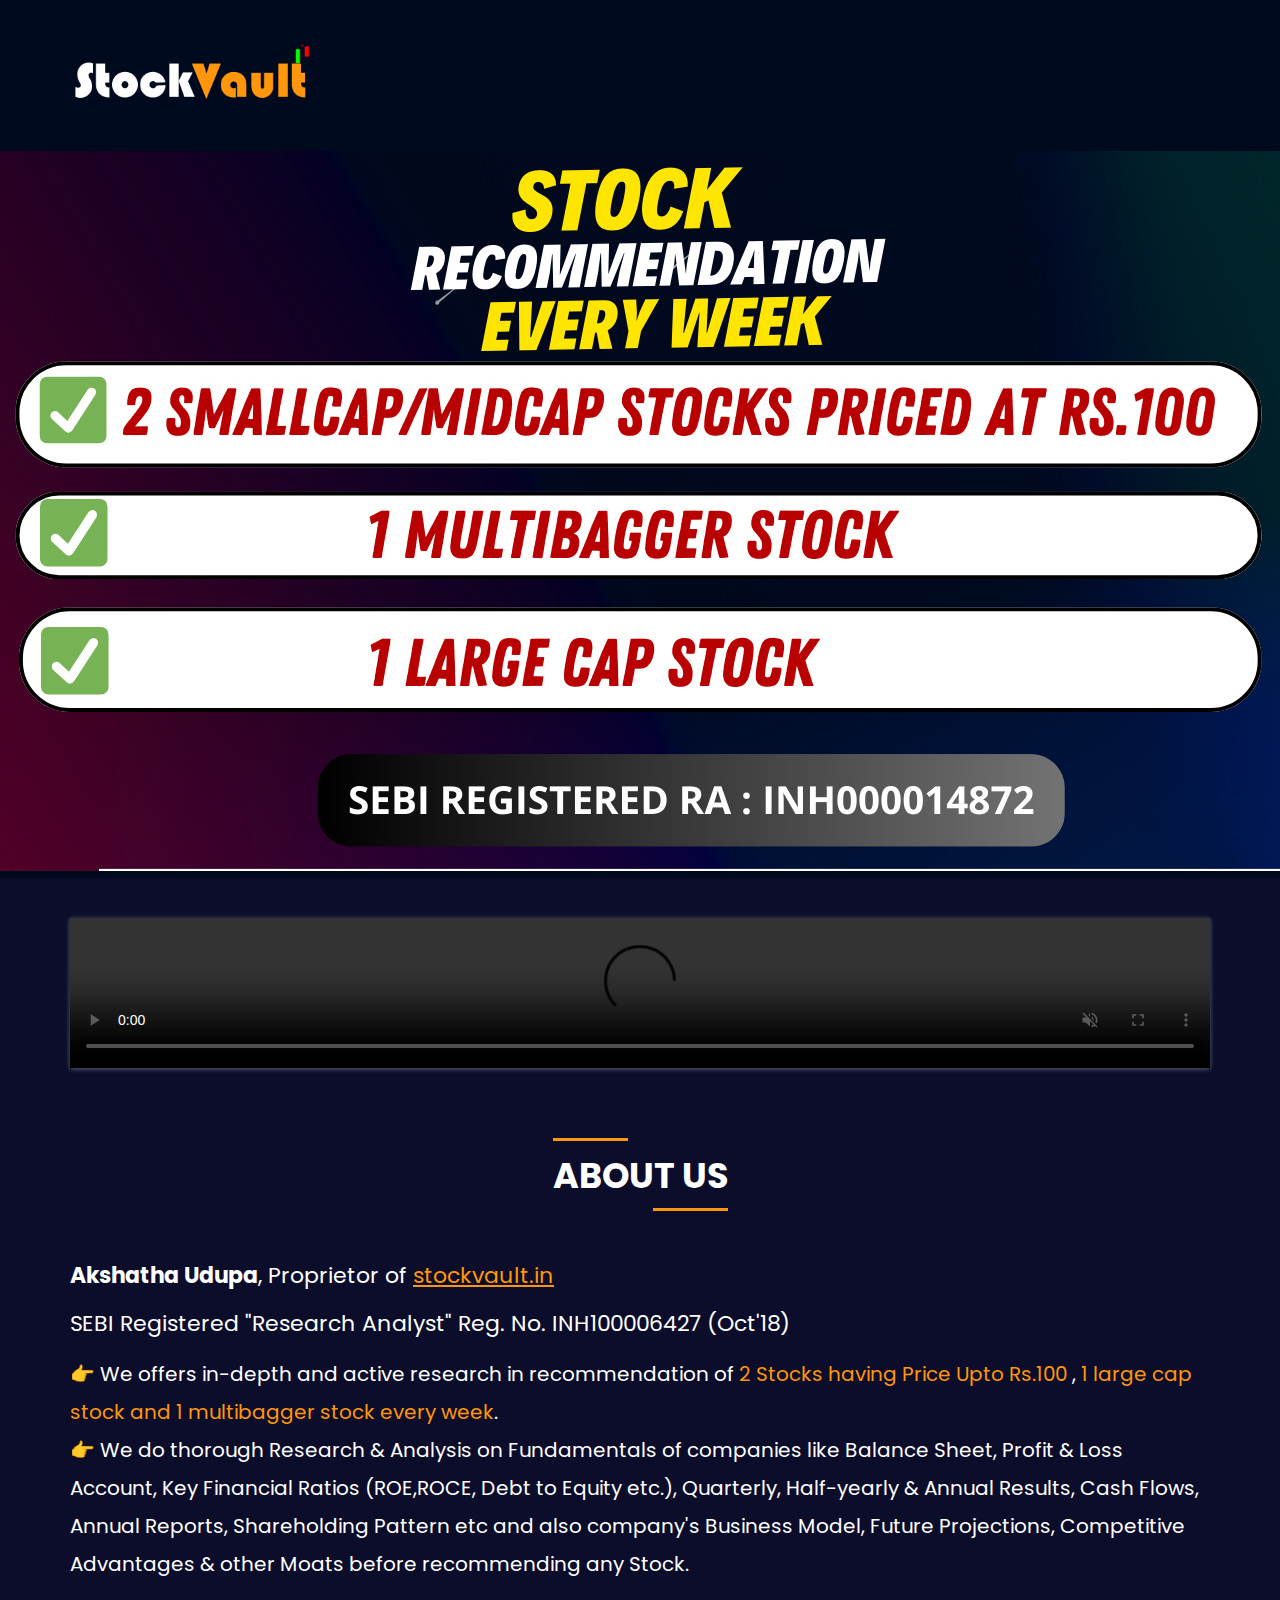
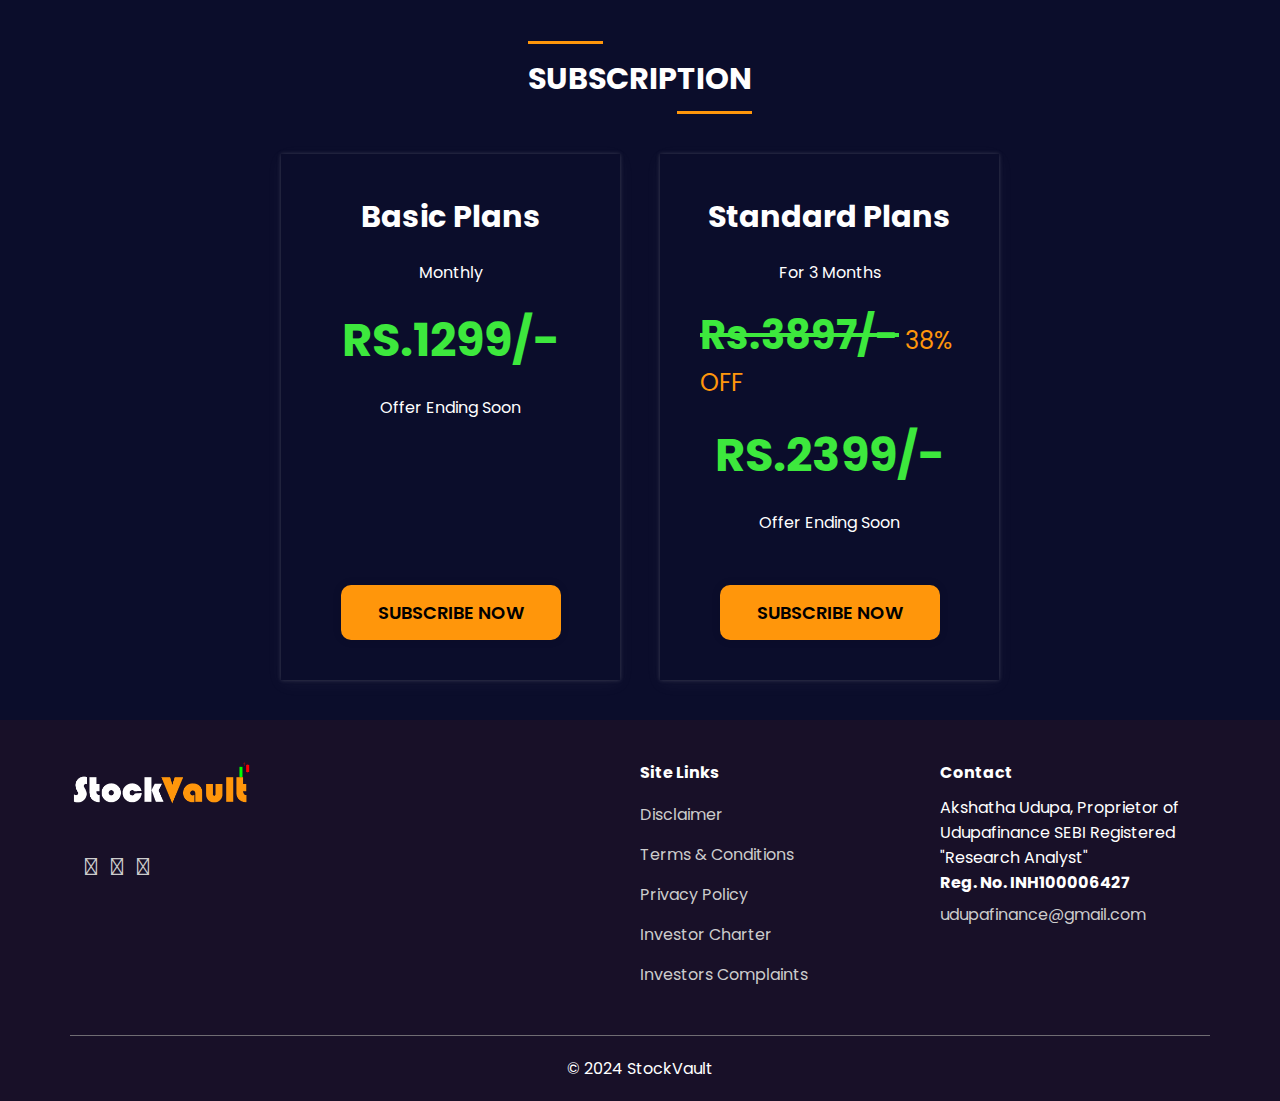
==== index.html @ f09cda40 "fixed hero section image" ====
<!DOCTYPE html>
<html lang="en">
  <head>
    <meta charset="UTF-8" />
    <meta http-equiv="X-UA-Compatible" content="IE=edge" />
    <meta name="viewport" content="width=device-width, initial-scale=1.0" />
    <meta name="description" content="Exclusive Offer | BTST Trades" />
    <!-- font awesome icons -->
    <!-- Font Awesome Icon Library -->
    <link
      rel="stylesheet"
      href="https://cdnjs.cloudflare.com/ajax/libs/font-awesome/4.7.0/css/font-awesome.min.css"
    />
    <!-- font awesome cdn link -->
    <link
      rel="stylesheet"
      href="https://cdnjs.cloudflare.com/ajax/libs/font-awesome/6.5.1/css/all.min.css"
      integrity="sha512-DTOQO9RWCH3ppGqcWaEA1BIZOC6xxalwEsw9c2QQeAIftl+Vegovlnee1c9QX4TctnWMn13TZye+giMm8e2LwA=="
      crossorigin="anonymous"
      referrerpolicy="no-referrer"
    />
    <!-- custom stylesheet -->
    <link rel="stylesheet" href="./css/style.css" />
    <link rel="icon" type="image/png" sizes="32x32" href="./favicon.png" />
    <title>Exclusive Offer | BTST Trades</title>
  </head>
  <body>
    <header class="main-header">
      <div class="container">
        <nav class="navbar">
          <div class="logo">
            <img src="./images/updated_logo.png" alt="logo" title="logo" />
          </div>
        </nav>
      </div>
      <img src="./images/hero_banner.jpeg" alt="" />
    </header>
    <!-- Section-a -->
    <section class="section-a">
      <div class="container">
        <!-- Video -->
        <div class="video-container">
          <video width="100%" controls autoplay muted loop>
            <source src="./images/swing_ad.mp4" type="video/mp4" />
          </video>
        </div>
      </div>
    </section>
    <!-- section-b about-us -->
    <section class="section-b" id="about">
      <div class="container">
        <div class="d-flex">
          <h2 class="heading_title">About Us</h2>
        </div>
        <div class="about">
          <h3>
            <strong>Akshatha Udupa</strong>, Proprietor of
            <a href="#" class="primary-color">stockvault.in</a>
          </h3>
          <h3>
            SEBI Registered "Research Analyst" Reg. No. INH100006427 (Oct'18)
          </h3>
          <p>
            👉 We offers in-depth and active research in recommendation of
            <span class="primary-color">2 Stocks having Price Upto Rs.100</span>
            ,
            <span class="primary-color"
              >1 large cap stock and 1 multibagger stock every week</span
            >.
          </p>
          <p>
            👉 We do thorough Research & Analysis on Fundamentals of companies
            like Balance Sheet, Profit & Loss Account, Key Financial Ratios
            (ROE,ROCE, Debt to Equity etc.), Quarterly, Half-yearly & Annual
            Results, Cash Flows, Annual Reports, Shareholding Pattern etc and
            also company's Business Model, Future Projections, Competitive
            Advantages & other Moats before recommending any Stock.
          </p>
        </div>
      </div>
    </section>
    <!-- Section-c -->
    <section class="section-c">
      <div class="container">
        <div class="row">
          <div class="col-1">
            <div class="d-flex">
              <h2 class="heading_title">Subscription</h2>
            </div>
            <div class="trade-report">
              <div class="price-card">
                <h3>Basic Plans</h3>
                <p>Monthly</p>
                <span class="profit-color">RS.1299/-</span>
                <p>Offer Ending Soon</p>
                <a
                  href="https://cosmofeed.com/vig/65d3032f67e67d0013b79e51"
                  target="_blank"
                  class="btn btn-primary"
                  >Subscribe Now</a
                >
              </div>

              <div>
                <h3>Standard Plans</h3>
                <p>For 3 Months</p>

                <p class="discount">
                  <span class="text-through">Rs.3897/-</span> 38% OFF
                </p>

                <span class="profit-color">RS.2399/-</span>
                <p>Offer Ending Soon</p>
                <a
                  href="https://cosmofeed.com/vig/65d3032f67e67d0013b79e51"
                  target="_blank"
                  class="btn btn-primary"
                  >Subscribe Now</a
                >
              </div>
            </div>
          </div>
        </div>
      </div>
    </section>
    <!-- Footer -->
    <footer class="footer">
      <div class="container">
        <div class="footer-grid">
          <div class="footer-logo">
            <a href="#">
              <img src="./images/updated_logo.png" alt="footer-logo" />
            </a>
            <div class="card">
              <a
                href="https://api.whatsapp.com/send?phone=918748967695&text="
                target="_blank"
                ><i class="fa-brands fa-whatsapp"></i
              ></a>
              <a href="https://t.me/+UlAPiofIOIq-9tm2" target="_blank"
                ><i class="fa-brands fa-telegram"></i
              ></a>
              <a
                href="https://www.youtube.com/@caakshathaudupaa"
                target="_blank"
                ><i class="fab fa-youtube"></i
              ></a>
            </div>
          </div>
          <div>
            <h4>Site Links</h4>
            <ul>
              <li><a href="disclaimer.html" target="_blank">Disclaimer</a></li>
              <li>
                <a href="terms-conditions.html" target="_blank"
                  >Terms & Conditions</a
                >
              </li>
              <li>
                <a href="privacy-policy.html" target="_blank">Privacy Policy</a>
              </li>
              <li>
                <a href="investor-charter.html" target="_blank"
                  >Investor Charter</a
                >
              </li>
              <li>
                <a href="investors-complaints.html" target="_blank"
                  >Investors Complaints</a
                >
              </li>
            </ul>
          </div>
          <div>
            <h4>Contact</h4>
            <ul>
              <p>
                Akshatha Udupa, Proprietor of Udupafinance SEBI Registered
                "Research Analyst" <br /><strong>Reg. No. INH100006427</strong>
              </p>
              <li><a href="#">udupafinance@gmail.com</a></li>
            </ul>
          </div>
        </div>
        <div class="copyright">
          <p>&copy; 2024 StockVault</p>
        </div>
      </div>
    </footer>
    <script src="./js/app.js"></script>
  </body>
</html>
---- css/style.css ----
@import url("https://fonts.googleapis.com/css2?family=Poppins:ital,wght@0,100;0,200;0,300;0,400;0,500;0,600;0,700;0,800;0,900;1,100;1,200;1,300;1,400;1,500;1,600;1,700;1,800;1,900&family=Staatliches&display=swap");
* {
  margin: 0;
  padding: 0;
  box-sizing: border-box;
}
body {
  font-family: "Poppins", sans-serif;
  background-color: #0b0d2b;
}
.container {
  max-width: 1200px;
  margin: 0 auto;
  padding: 0 30px;
  overflow: hidden;
}
/* Utility */
.primary-color {
  color: #ff960b;
}
.d-flex {
  display: flex;
  justify-content: center;
}
.heading_title {
  position: relative;
  display: inline-block;
  line-height: 50px;
  padding: 10px 0;
  text-transform: uppercase;
}
.heading_title::before {
  background-color: #ff960b;
  content: "";
  display: block;
  height: 3px;
  width: 75px;
  margin-bottom: 10px;
}
.heading_title:after {
  background-color: #ff960b;
  content: "";
  display: block;
  position: absolute;
  right: 0;
  bottom: 0;
  height: 3px;
  width: 75px;
}
/* .main-header {
  background: url("../images/hero_banner.jpeg");
  width: 100%;
  height: 100vh;
  background-position: center;
  background-repeat: no-repeat;
  background-size: contain;
  color: #fff;
  position: relative;
} */
.main-header {
  background-color: #000a1e;
}
.main-header img {
  width: 100%;
}
.logo img {
  max-width: 240px;
  cursor: pointer;
}
.navbar {
  padding: 40px 0;
}
.btn-primary {
  display: inline-block;
  max-width: 220px;
  width: 100%;
  width: 220px;
  margin-top: 30px;
  background: #ff960b;
  color: #000;
  font-size: 18px;
  font-weight: 600;
  text-transform: uppercase;
  text-decoration: none;
  text-align: center;
  padding: 14px 25px;
  border-radius: 10px;
  box-shadow: 0 0 10px rgba(0, 0, 0, 0.1);
  -webkit-transition-duration: 0.3s;
  transition-duration: 0.3s;
  -webkit-transition-property: box-shadow, transform;
  transition-property: box-shadow, transform;
  cursor: pointer;
}
/* section-a */
.section-a,
.section-b {
  color: #fff;
  background-color: #0b0d2b;
}
.section-a .row {
  display: flex;
  justify-content: space-between;
  padding: 20px;
  gap: 30px;
}
.section-a .video-container {
  margin-top: 40px;
  margin-bottom: 60px;
  display: flex;
  justify-content: center;
}
.video-container video {
  box-shadow: rgba(255, 255, 255, 0.35) 0px 1px 5px 0px;
}
.section-a .row img {
  max-width: 406px;
}
.section-c .row img {
  max-width: 500px;
}

.section-a .offer {
  padding: 40px;
  box-shadow: rgba(255, 255, 255, 0.35) 0px 5px 15px;
}
.section-a h2 {
  font-size: 2.5rem;
  text-transform: uppercase;
}
.section-a h2 span {
  background: linear-gradient(90deg, #00dbde, #fc00ff);
  -webkit-background-clip: text;
  -webkit-text-fill-color: transparent;
}
.section-a p {
  color: #f4f4f4;
  font-size: 1.4rem;
  line-height: 1.6;
  margin: 20px 0;
}
.section-a p span {
  color: #ff960b;
  font-size: 2rem;
  font-family: "Staatliches", sans-serif;
}
/* Section-b */
.section-b h2 {
  text-align: center;
  text-transform: uppercase;
  font-size: 35px;
}
.section-b .about {
  margin: 48px 0;
}
.about h3 {
  font-size: 22px;
  font-weight: normal;
  margin-bottom: 15px;
}
.about p {
  font-size: 20px;
  line-height: 1.9;
}
/* section-c */
.section-c .row {
  display: flex;
  justify-content: center;
  align-items: center;
  gap: 40px;
  color: #fff;
}
.section-c h2 {
  font-size: 1.9rem;
  text-align: center;
}

.section-c .trade-report {
  display: flex;
  justify-content: center;
  gap: 40px;
  padding: 40px 0;
}
.section-c .trade-report div {
  display: flex;
  flex-direction: column;
  align-items: center;
  width: 100%;
  gap: 20px;
  padding: 40px;
  box-shadow: rgba(181, 181, 184, 0.27) 0px 0px 0.25em,
    rgba(200, 201, 203, 0.05) 0px 0.25em 1em;
}
.section-c .trade-report .price-card {
  position: relative;
}
.section-c .trade-report .price-card .btn {
  position: absolute;
  bottom: 40px;
}
.section-c .trade-report div h3 {
  font-size: 1.9rem;
}
.section-c .trade-report span {
  color: rgb(61, 232, 61);
  font-size: 2.9rem;
  font-weight: 700;
}
.section-c .trade-report .discount {
  color: #ff960b;
  font-size: 24px;
}
.section-c .trade-report .discount span {
  font-size: 2.5rem;
}
.section-c .trade-report .discount .text-through {
  text-decoration: line-through;
}

.btn-secondary:hover,
.btn-primary:hover {
  opacity: 0.9;
  transition: 0.2s;
  box-shadow: 0 0 20px rgba(0, 0, 0, 0.5);
  -webkit-transform: scale(1.1);
  transform: scale(1.1);
}
/* Disclaimer */
.policy {
  color: #fff;
  margin: 48px 0;
}
.policy h2 {
  color: #fff;
  font-size: 30px;
  margin-bottom: 30px;
}
.policy p {
  margin: 10px 0;
  line-height: 1.7;
  font-size: 18px;
}
/* Investors Complaints Page */
.complaints .ex_links ul li {
  color: #fff;
}
.complaints table {
  width: 100%;
  margin: 20px 0;
}
.complaints table tr {
  background-color: #000;
}
.complaints table tr th {
  font-size: 16px;
  font-weight: normal;
  padding: 20px;
}
.complaints table tr td {
  padding: 10px;
}
/* Footer */
.footer {
  padding: 40px 0 0 0;
  color: #fff;
  background: #181028;
}
.footer h4 {
  margin-bottom: 10px;
}
.footer ul li {
  line-height: 2.5;
  list-style: none;
}
.footer a {
  color: #ccc;
  text-decoration: none;
}
.footer i {
  font-size: 1.5rem;
  margin-right: 10px;
}
.footer-grid {
  display: grid;
  grid-template-columns: 2fr 1fr 1fr;
  gap: 30px;
  justify-content: center;
  /* align-items: center; */
}
.footer-logo img {
  width: 180px;
}
.footer .card {
  margin: 20px 30px 30px 0;
  /* background: #f4f4f6; */
  border-radius: 10px;
  color: #111;
  padding: 15px;
}
.footer .copyright {
  padding: 20px 0;
  margin-top: 40px;
  text-align: center;
  border-top: 1px solid #939393b5;
}
.footer .copyright p {
  margin: 0;
}
/* Custom Scrollbar */
/* width */
::-webkit-scrollbar {
  width: 10px;
}

/* Track */
::-webkit-scrollbar-track {
  box-shadow: inset 0 0 5px grey;
  border-radius: 10px;
}

/* Handle */
::-webkit-scrollbar-thumb {
  background: #ff960b;
  border-radius: 10px;
}

/* Handle on hover */
::-webkit-scrollbar-thumb:hover {
  background: rgb(61, 232, 61);
}

/* Media Query */
@media (max-width: 768px) {
  .logo img {
    max-width: 150px;
  }
  .main-header {
    /* height: 90vh; */
  }
  .main-header .content h1 {
    font-size: 40px;
  }
  .main-header .content .sub-content h2 {
    font-size: 30px;
  }
  .section-a .row {
    flex-direction: column;
  }
  .section-a .row img,
  .section-c .row img {
    display: none;
  }
  .section-a video {
    width: 100%;
  }
  .section-a h2,
  .section-d h2 {
    font-size: 2rem;
    font-weight: 600;
  }
  .section-a p {
    font-size: 1.2rem;
  }
  .section-a p span {
    font-size: 1.8rem;
  }
  .section-a .offer {
    padding: 20px;
  }
  .section-c {
    margin: 30px 0;
    border-bottom: 1px dotted #555555;
  }
  .section-c .row {
    flex-direction: column;
  }
  .section-c h2 {
    text-align: center;
    font-weight: 600;
  }

  .section-c .trade-report span {
    font-size: 2.8rem;
    font-weight: 600;
  }

  .footer .footer-grid {
    grid-template-columns: 1fr;
  }
  .footer .footer-grid > div {
    text-align: center;
  }
  .footer .card {
    margin-right: 0;
  }
}

/* mobile */
@media (max-width: 600px) {
  .navbar {
    padding: 20px 0;
  }
  .main-header .content {
    margin-top: 1%;
  }
  .main-header .content h1 {
    font-size: 32px;
    text-align: center;
  }
  .main-header .content .sub-content h2 {
    font-size: 24px;
  }
  /* .section-a .d-flex {
    flex-direction: column;
    gap: 1px;
  }
  .section-a .d-flex .btn-primary {
    margin-top: 15px;
    width: 230px;
  } */
  .btn-primary {
    display: flex;
    justify-content: center;
    align-items: center;
  }
  .section-c .trade-report {
    flex-direction: column;
  }
}
/* Small Screen */
/* @media (max-width: 500px) {
  .unlock-offer .btn-secondary {
    right: 36px;
  }
  .section-d .unlock-offer .trial-offer {
    max-width: 265px;
  }
} */
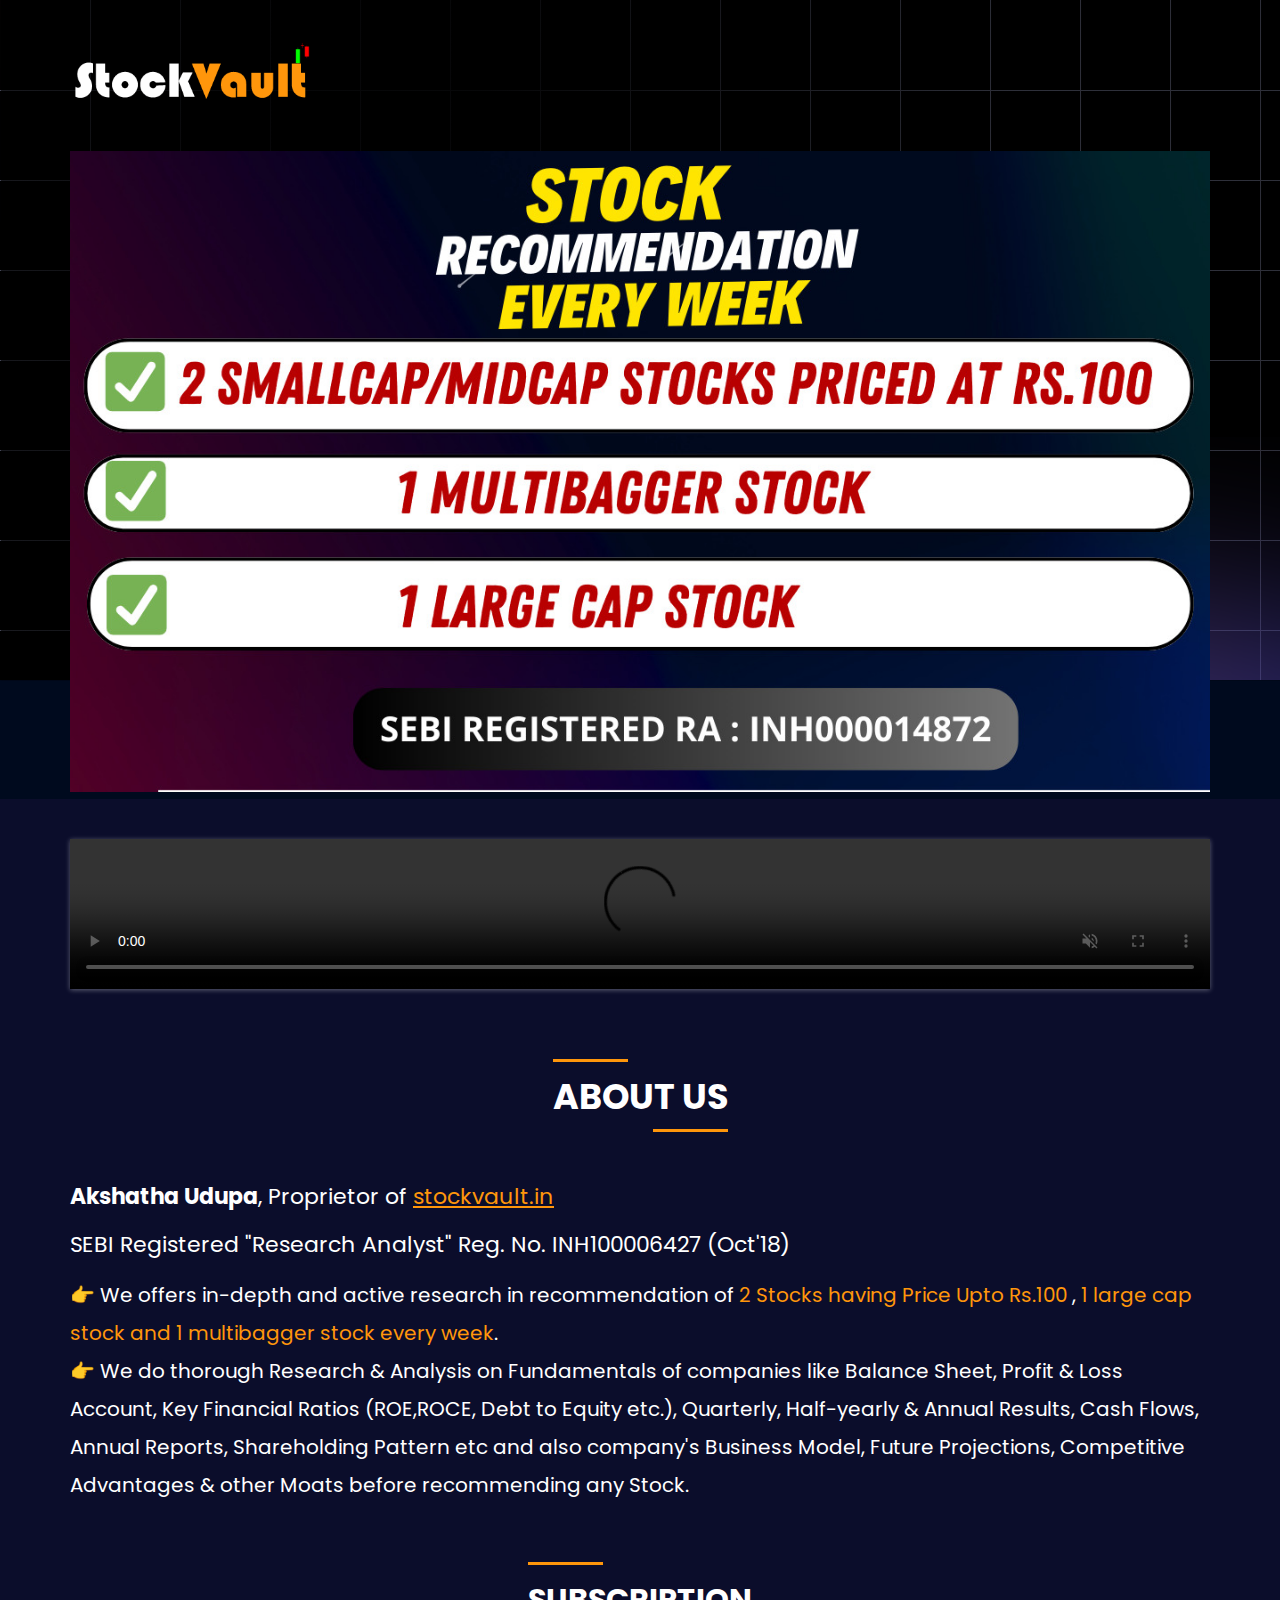
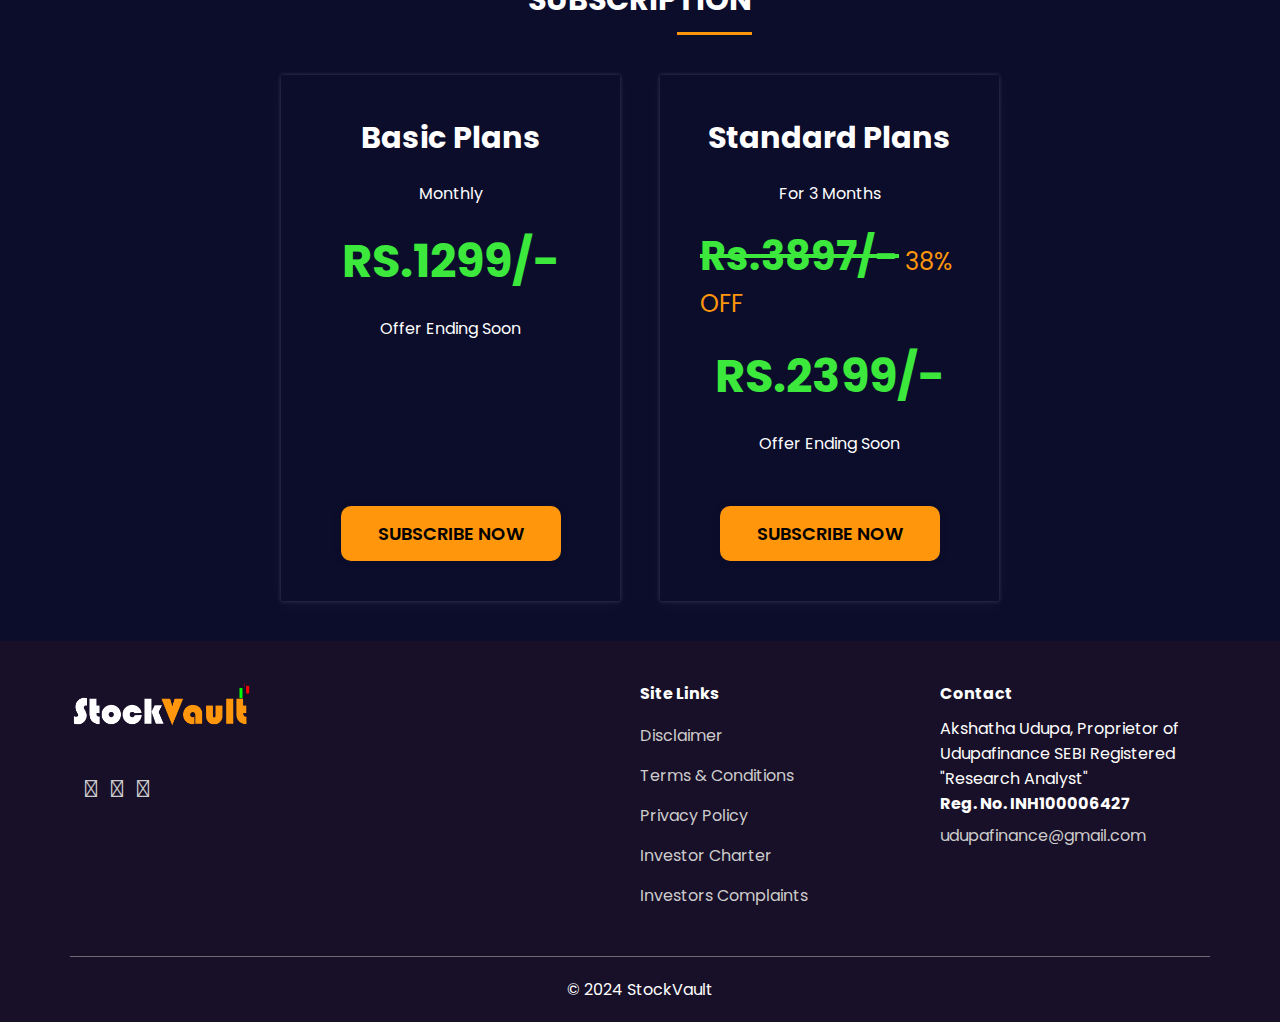
==== commit 5d5a54f3: "added new bg image in hero section" ====
--- a/index.html
+++ b/index.html
@@ -32,8 +32,8 @@
             <img src="./images/updated_logo.png" alt="logo" title="logo" />
           </div>
         </nav>
+        <img src="./images/hero_banner.jpeg" alt="" />
       </div>
-      <img src="./images/hero_banner.jpeg" alt="" />
     </header>
     <!-- Section-a -->
     <section class="section-a">
--- a/css/style.css
+++ b/css/style.css
@@ -59,6 +59,7 @@
 } */
 .main-header {
   background-color: #000a1e;
+  background-image: url("/images/bg-white-grid.svg");
 }
 .main-header img {
   width: 100%;
@@ -380,7 +381,7 @@
   }
 
   .section-c .trade-report span {
-    font-size: 2.8rem;
+    font-size: 2.3rem;
     font-weight: 600;
   }
 
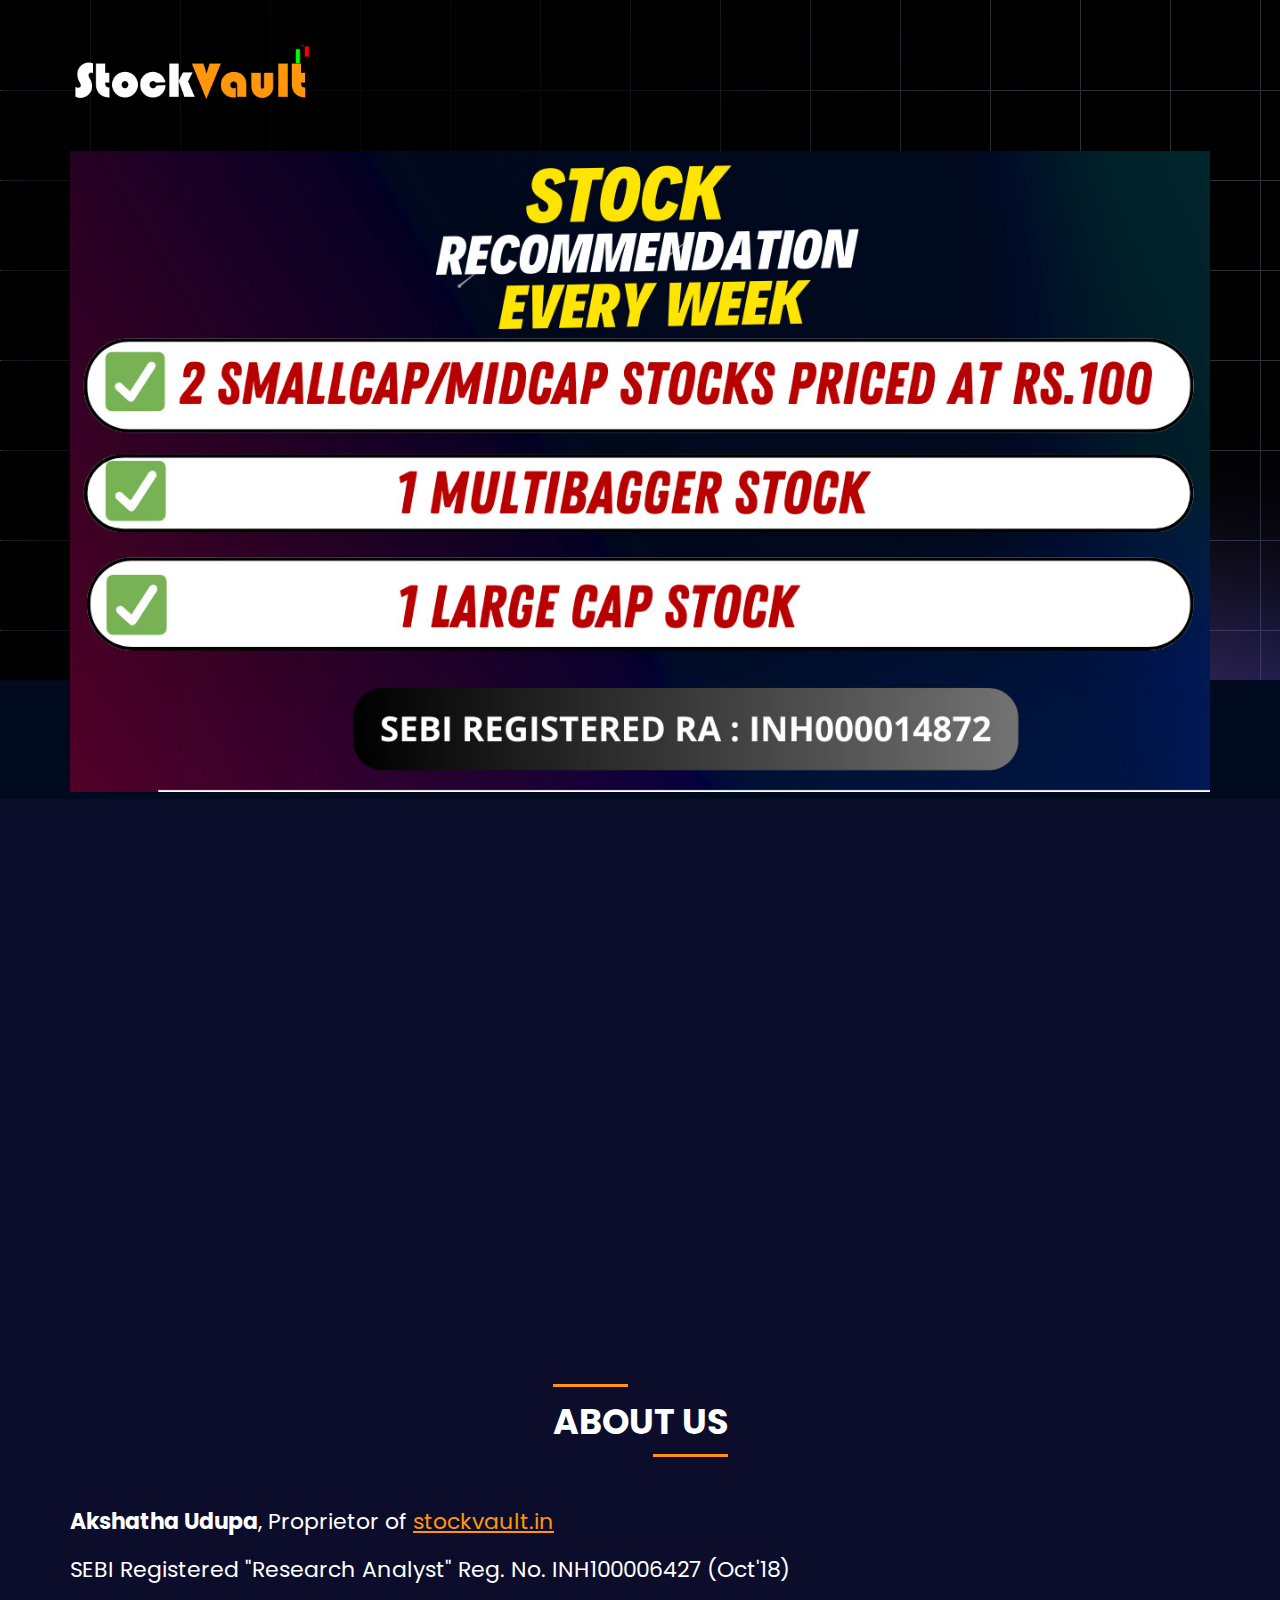
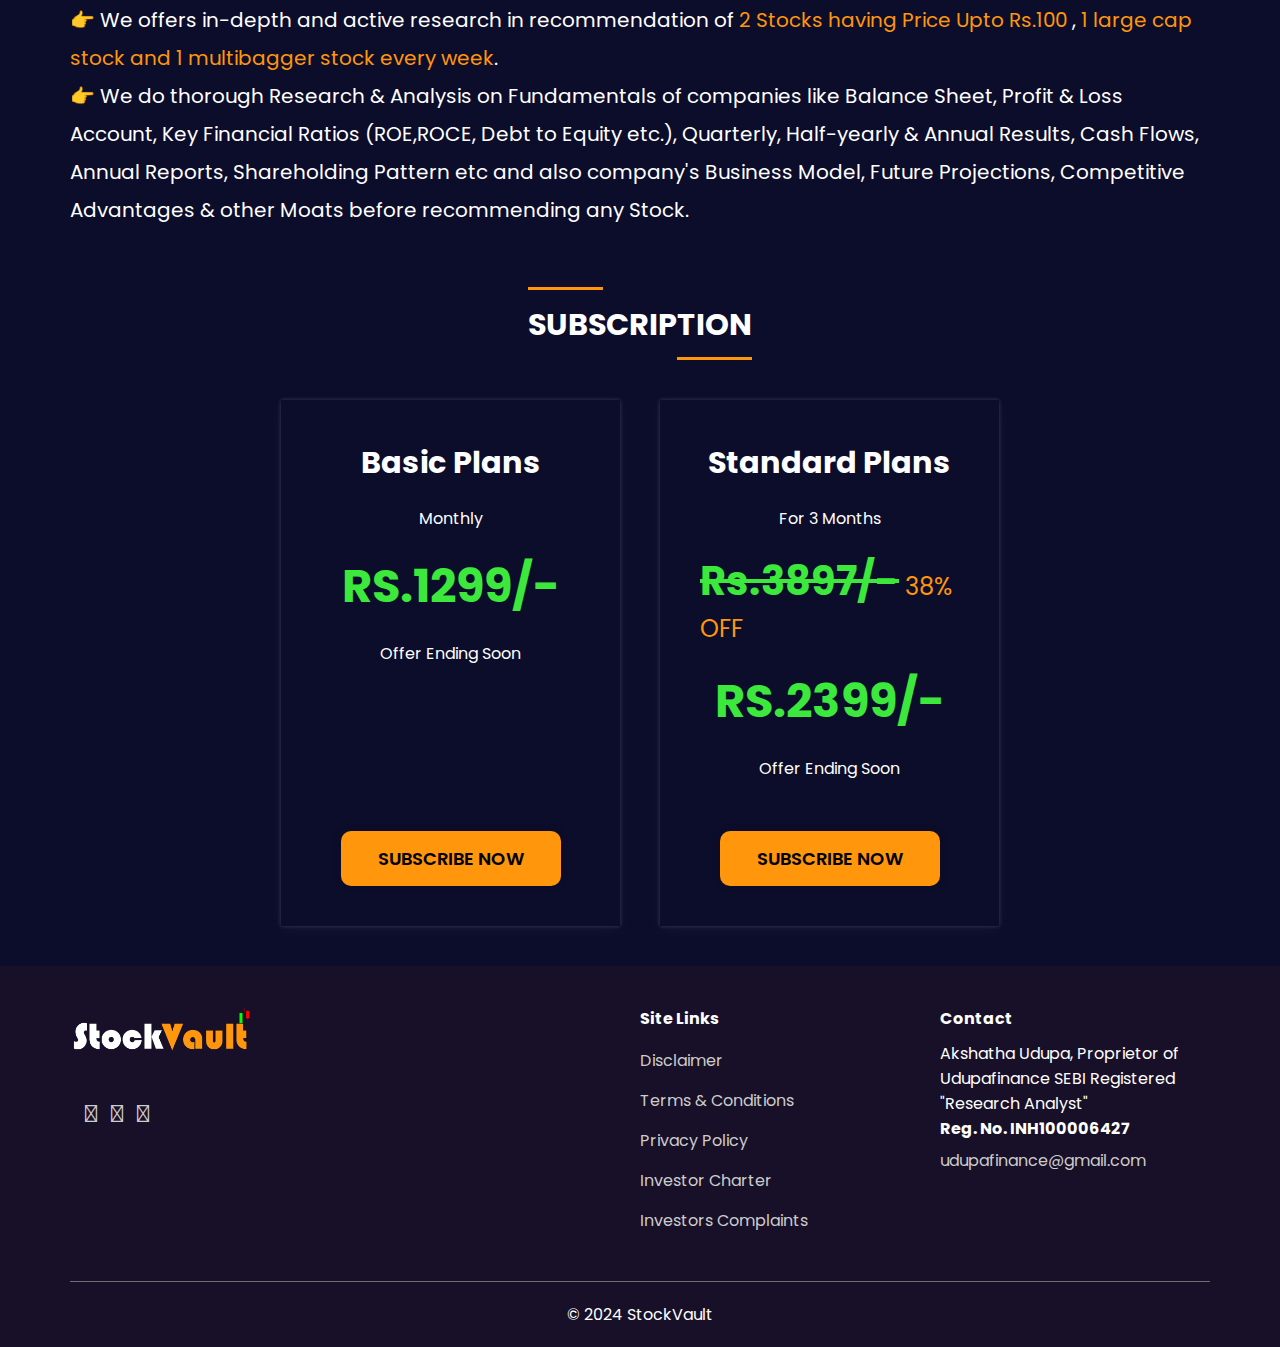
==== commit 303da318: "updated video" ====
--- a/index.html
+++ b/index.html
@@ -40,9 +40,19 @@
       <div class="container">
         <!-- Video -->
         <div class="video-container">
-          <video width="100%" controls autoplay muted loop>
+          <!-- <video width="100%" controls autoplay muted loop>
             <source src="./images/swing_ad.mp4" type="video/mp4" />
-          </video>
+          </video> -->
+          <iframe
+            width="860"
+            height="475"
+            src="https://www.youtube.com/embed/pvhXQjzKIhU?si=90l-Nyadl-LrSXju"
+            title="YouTube video player"
+            frameborder="0"
+            allow="accelerometer; autoplay; clipboard-write; encrypted-media; gyroscope; picture-in-picture; web-share"
+            referrerpolicy="strict-origin-when-cross-origin"
+            allowfullscreen
+          ></iframe>
         </div>
       </div>
     </section>
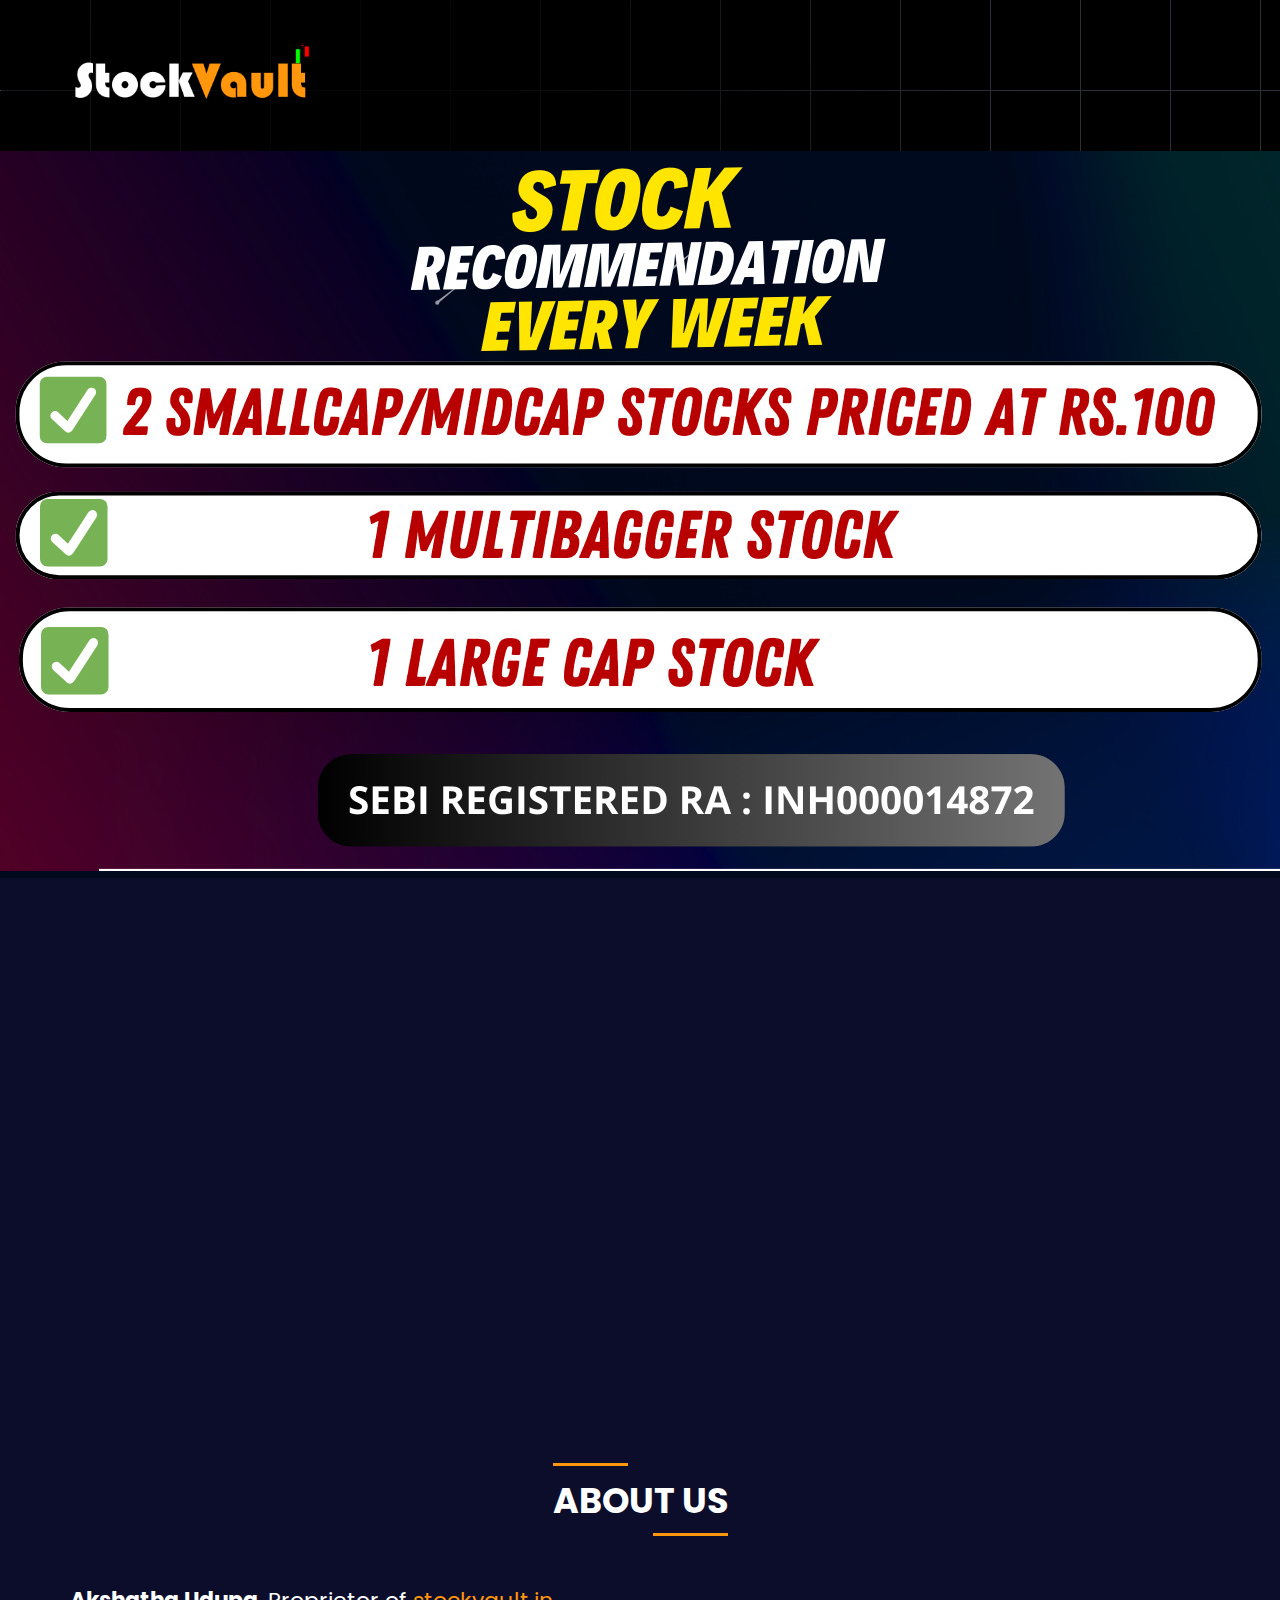
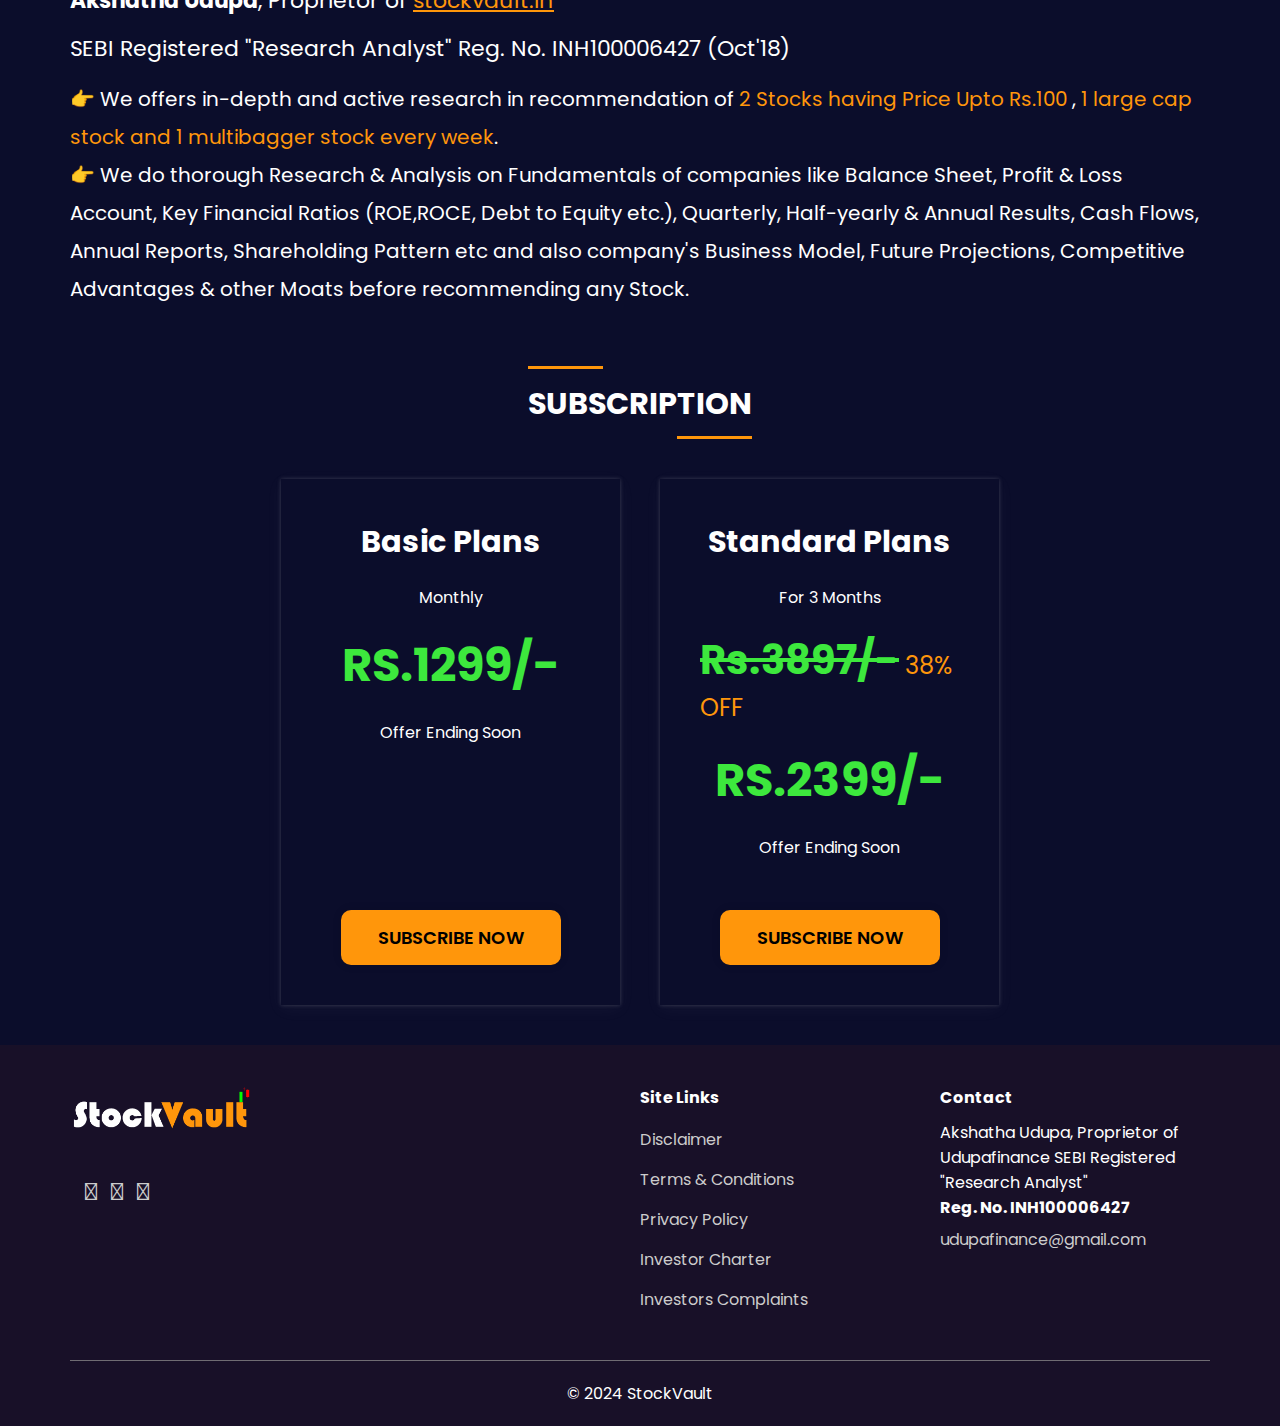
==== commit bafe6962: "fixed hero image" ====
--- a/index.html
+++ b/index.html
@@ -32,8 +32,8 @@
             <img src="./images/updated_logo.png" alt="logo" title="logo" />
           </div>
         </nav>
-        <img src="./images/hero_banner.jpeg" alt="" />
-      </div>
+      </div>
+      <img src="./images/hero_banner.jpeg" alt="" />
     </header>
     <!-- Section-a -->
     <section class="section-a">
@@ -104,7 +104,7 @@
                 <span class="profit-color">RS.1299/-</span>
                 <p>Offer Ending Soon</p>
                 <a
-                  href="https://cosmofeed.com/vig/65d3032f67e67d0013b79e51"
+                  href="https://cosmofeed.com/vig/65fcfeab42b1290013264457"
                   target="_blank"
                   class="btn btn-primary"
                   >Subscribe Now</a
@@ -122,7 +122,7 @@
                 <span class="profit-color">RS.2399/-</span>
                 <p>Offer Ending Soon</p>
                 <a
-                  href="https://cosmofeed.com/vig/65d3032f67e67d0013b79e51"
+                  href="https://cosmofeed.com/vig/65fcfeab42b1290013264457"
                   target="_blank"
                   class="btn btn-primary"
                   >Subscribe Now</a
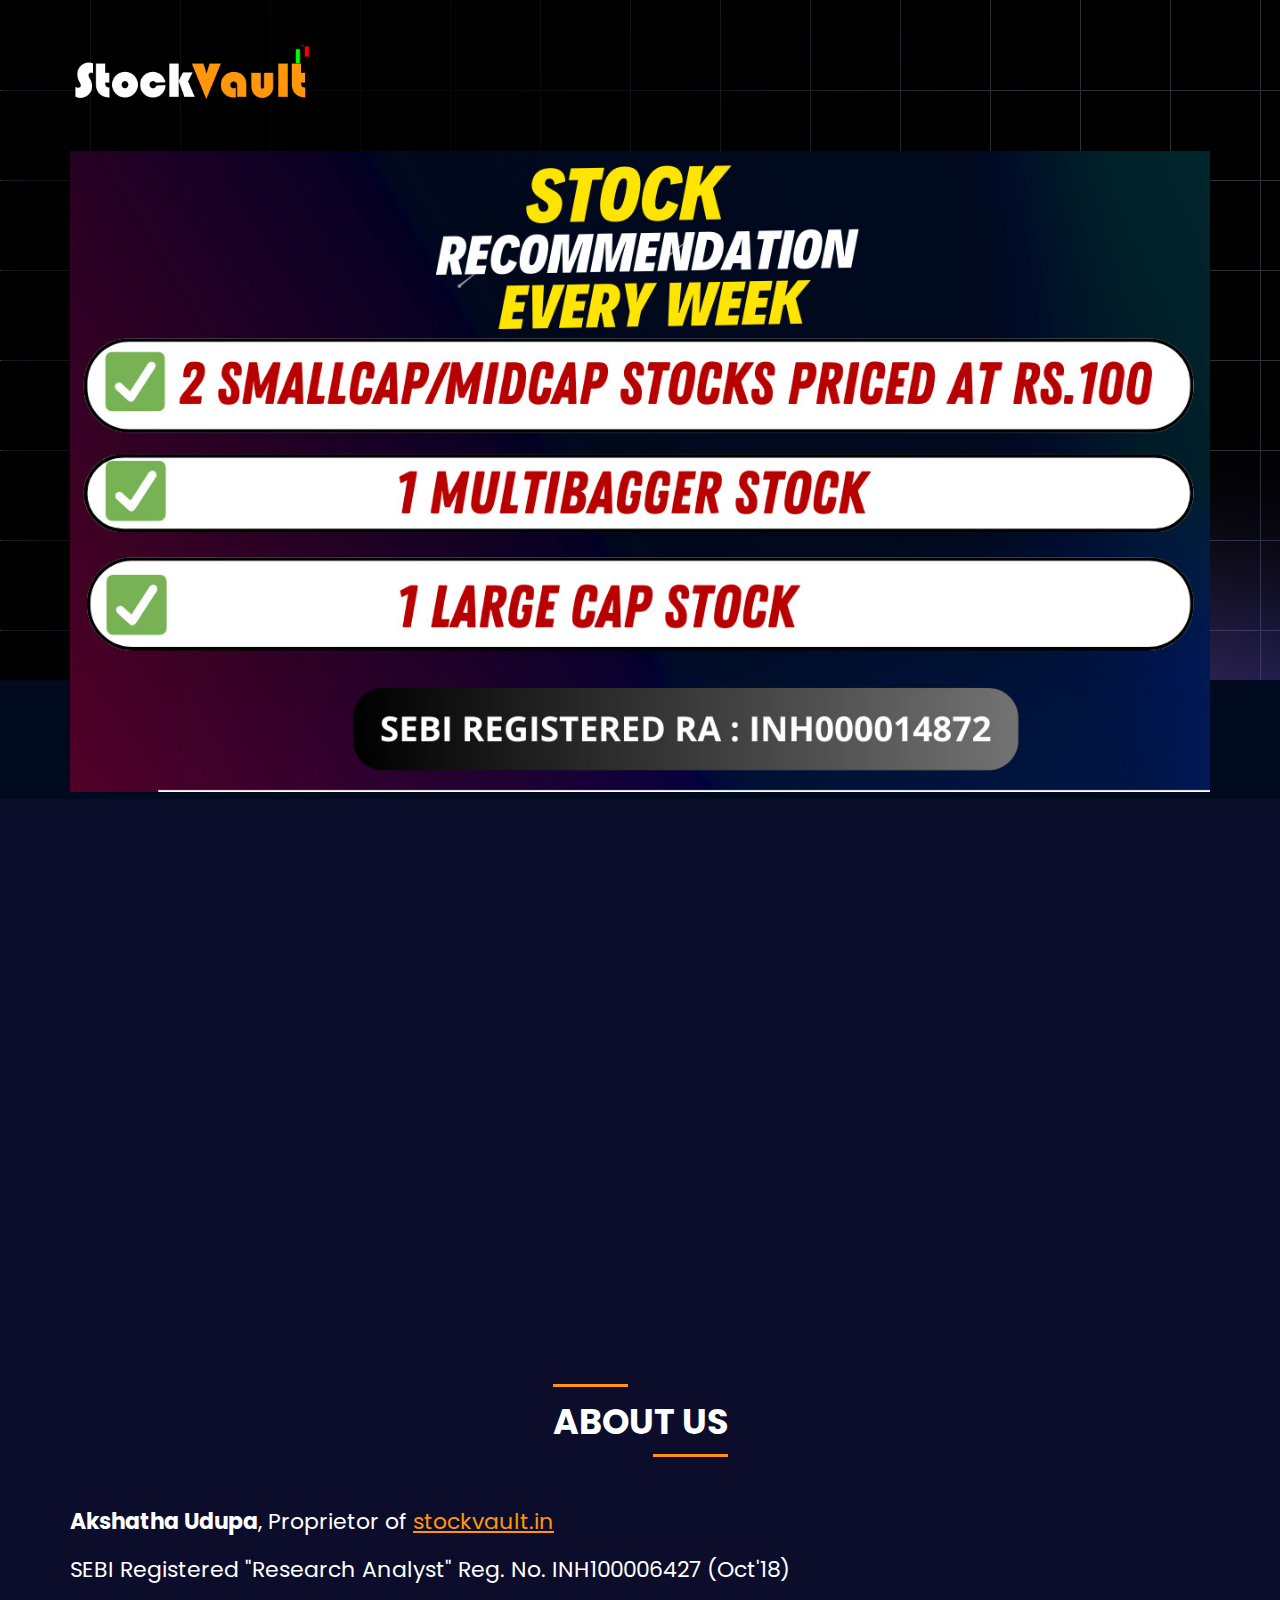
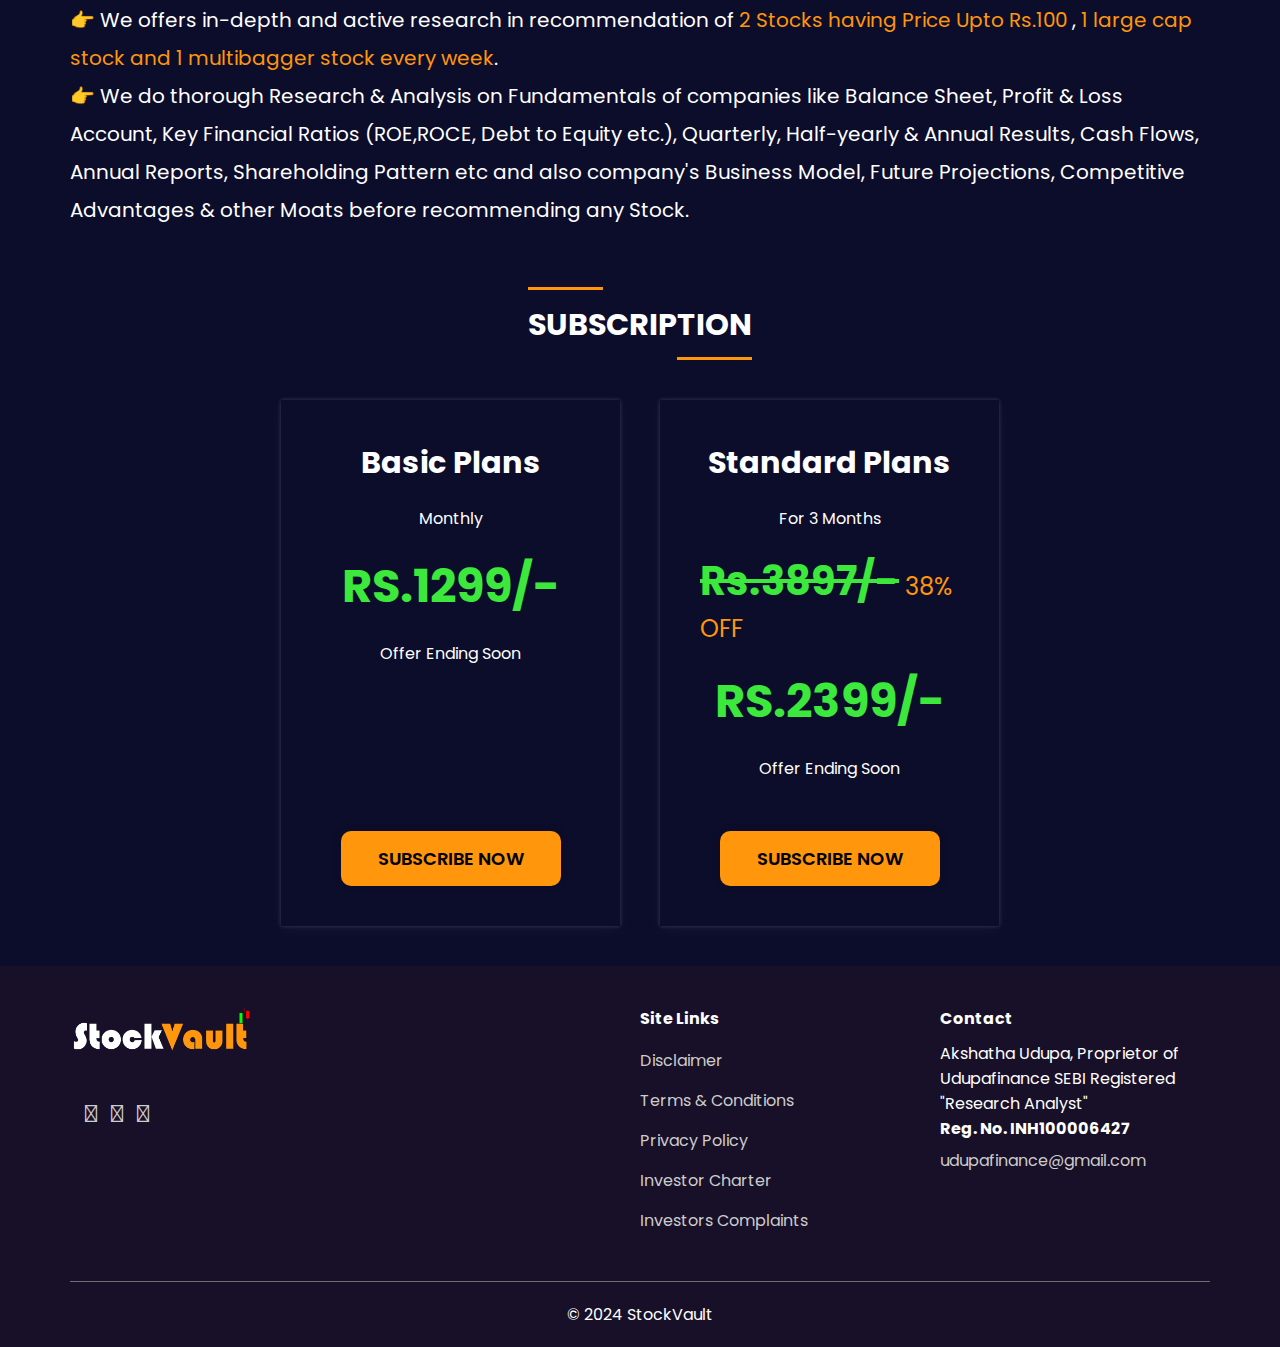
==== commit fa296749: "fixed banner" ====
--- a/index.html
+++ b/index.html
@@ -32,8 +32,8 @@
             <img src="./images/updated_logo.png" alt="logo" title="logo" />
           </div>
         </nav>
-      </div>
-      <img src="./images/hero_banner.jpeg" alt="" />
+        <img src="./images/hero_banner.jpeg" alt="" />
+      </div>
     </header>
     <!-- Section-a -->
     <section class="section-a">
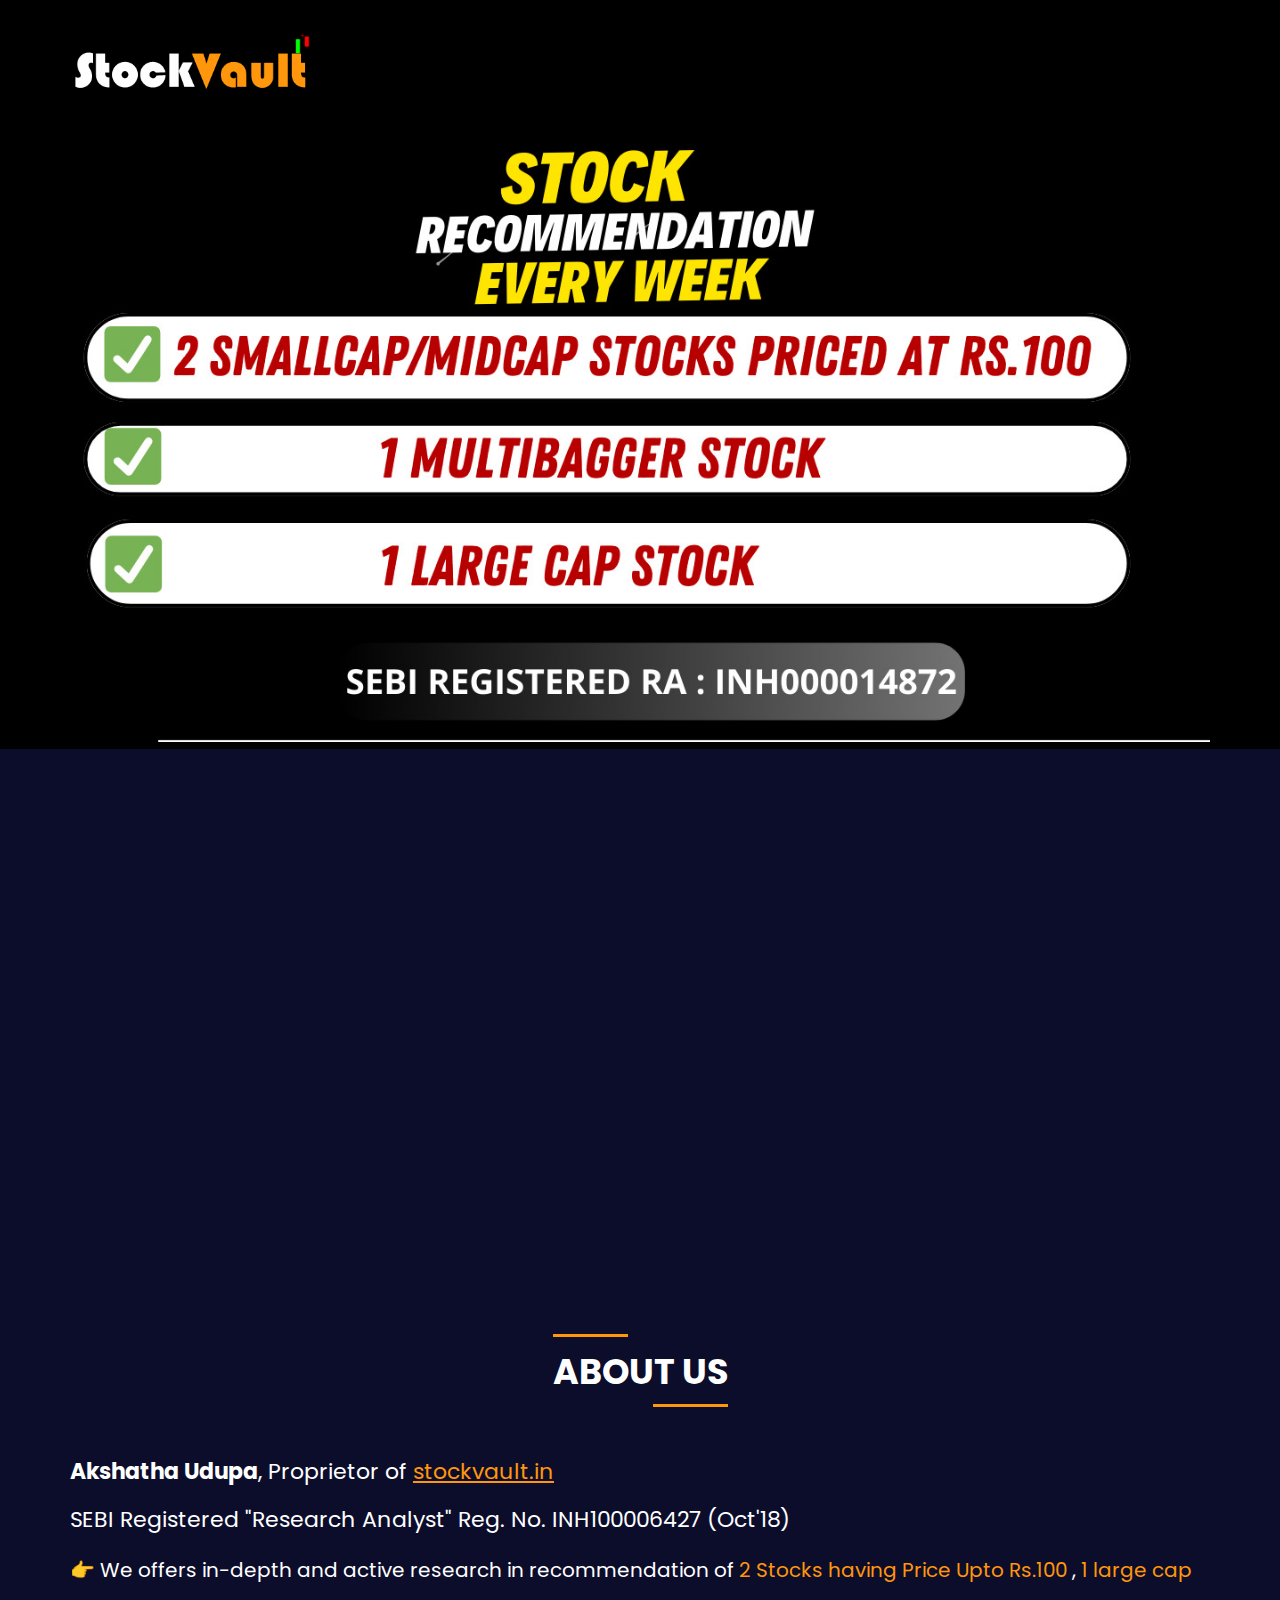
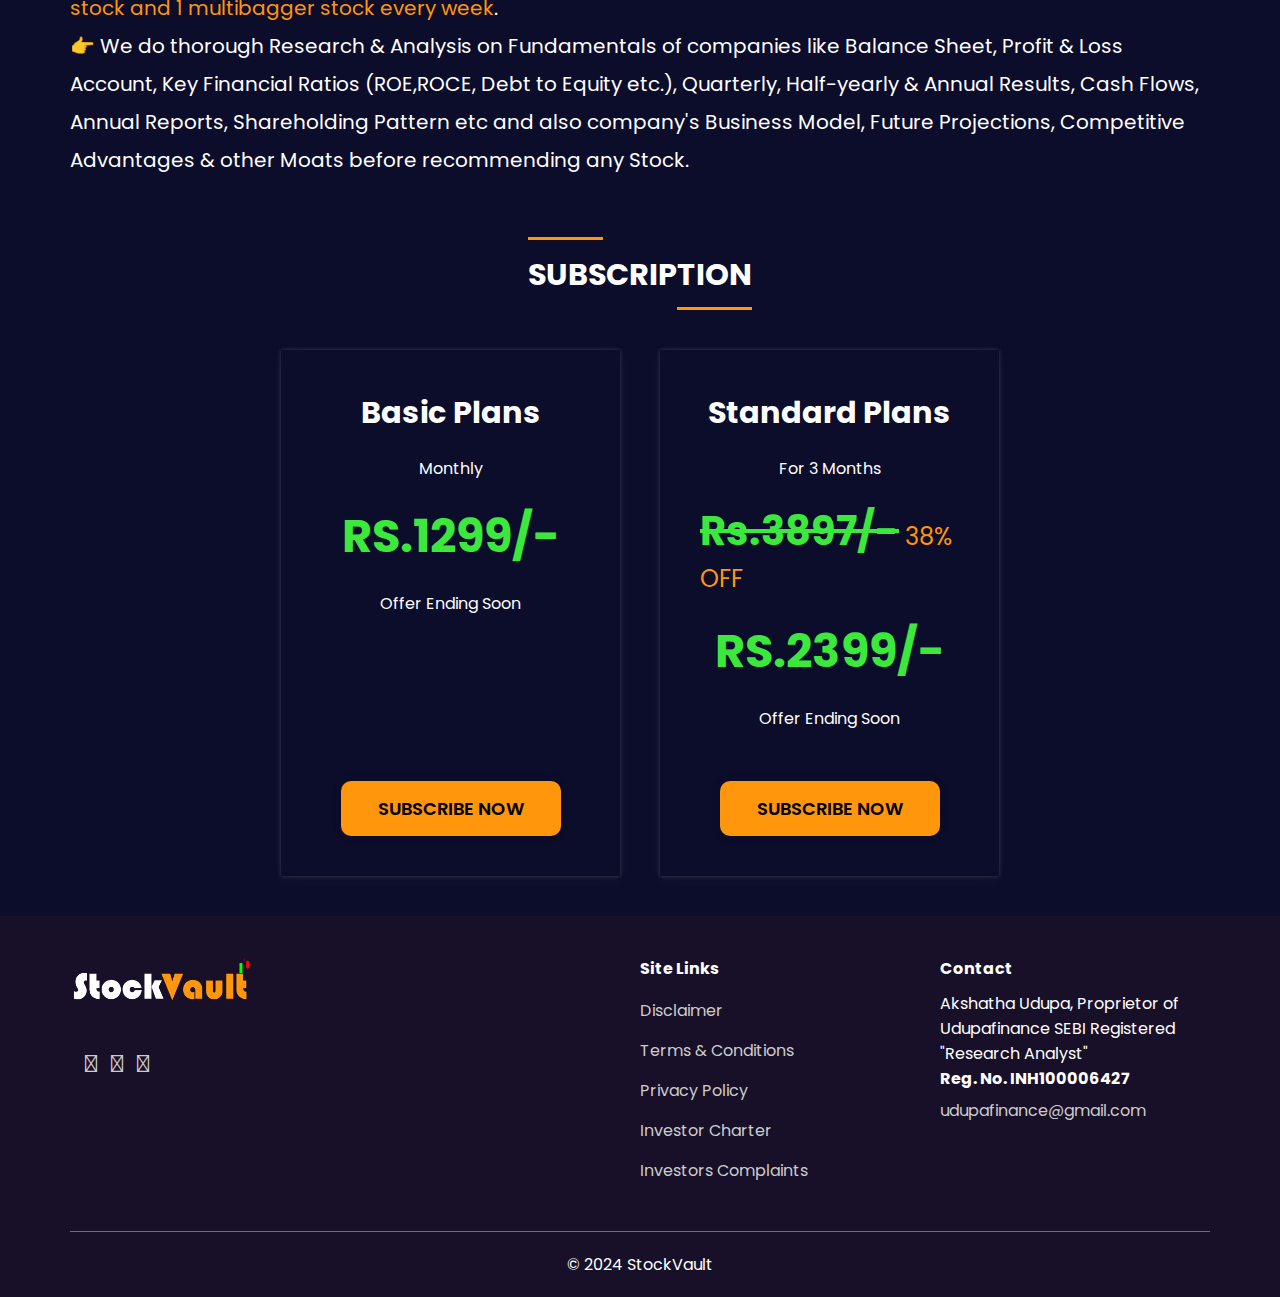
==== commit 02af052b: "added new hero image" ====
--- a/index.html
+++ b/index.html
@@ -32,7 +32,7 @@
             <img src="./images/updated_logo.png" alt="logo" title="logo" />
           </div>
         </nav>
-        <img src="./images/hero_banner.jpeg" alt="" />
+        <img src="./images/new_updated_hero.jpeg" alt="" />
       </div>
     </header>
     <!-- Section-a -->
--- a/css/style.css
+++ b/css/style.css
@@ -58,8 +58,9 @@
   position: relative;
 } */
 .main-header {
-  background-color: #000a1e;
-  background-image: url("/images/bg-white-grid.svg");
+  background: #000;
+  /* background-color: #000a1e; */
+  /* background-image: url("/images/bg-white-grid.svg"); */
 }
 .main-header img {
   width: 100%;
@@ -69,7 +70,7 @@
   cursor: pointer;
 }
 .navbar {
-  padding: 40px 0;
+  padding: 30px 0 0px 0;
 }
 .btn-primary {
   display: inline-block;
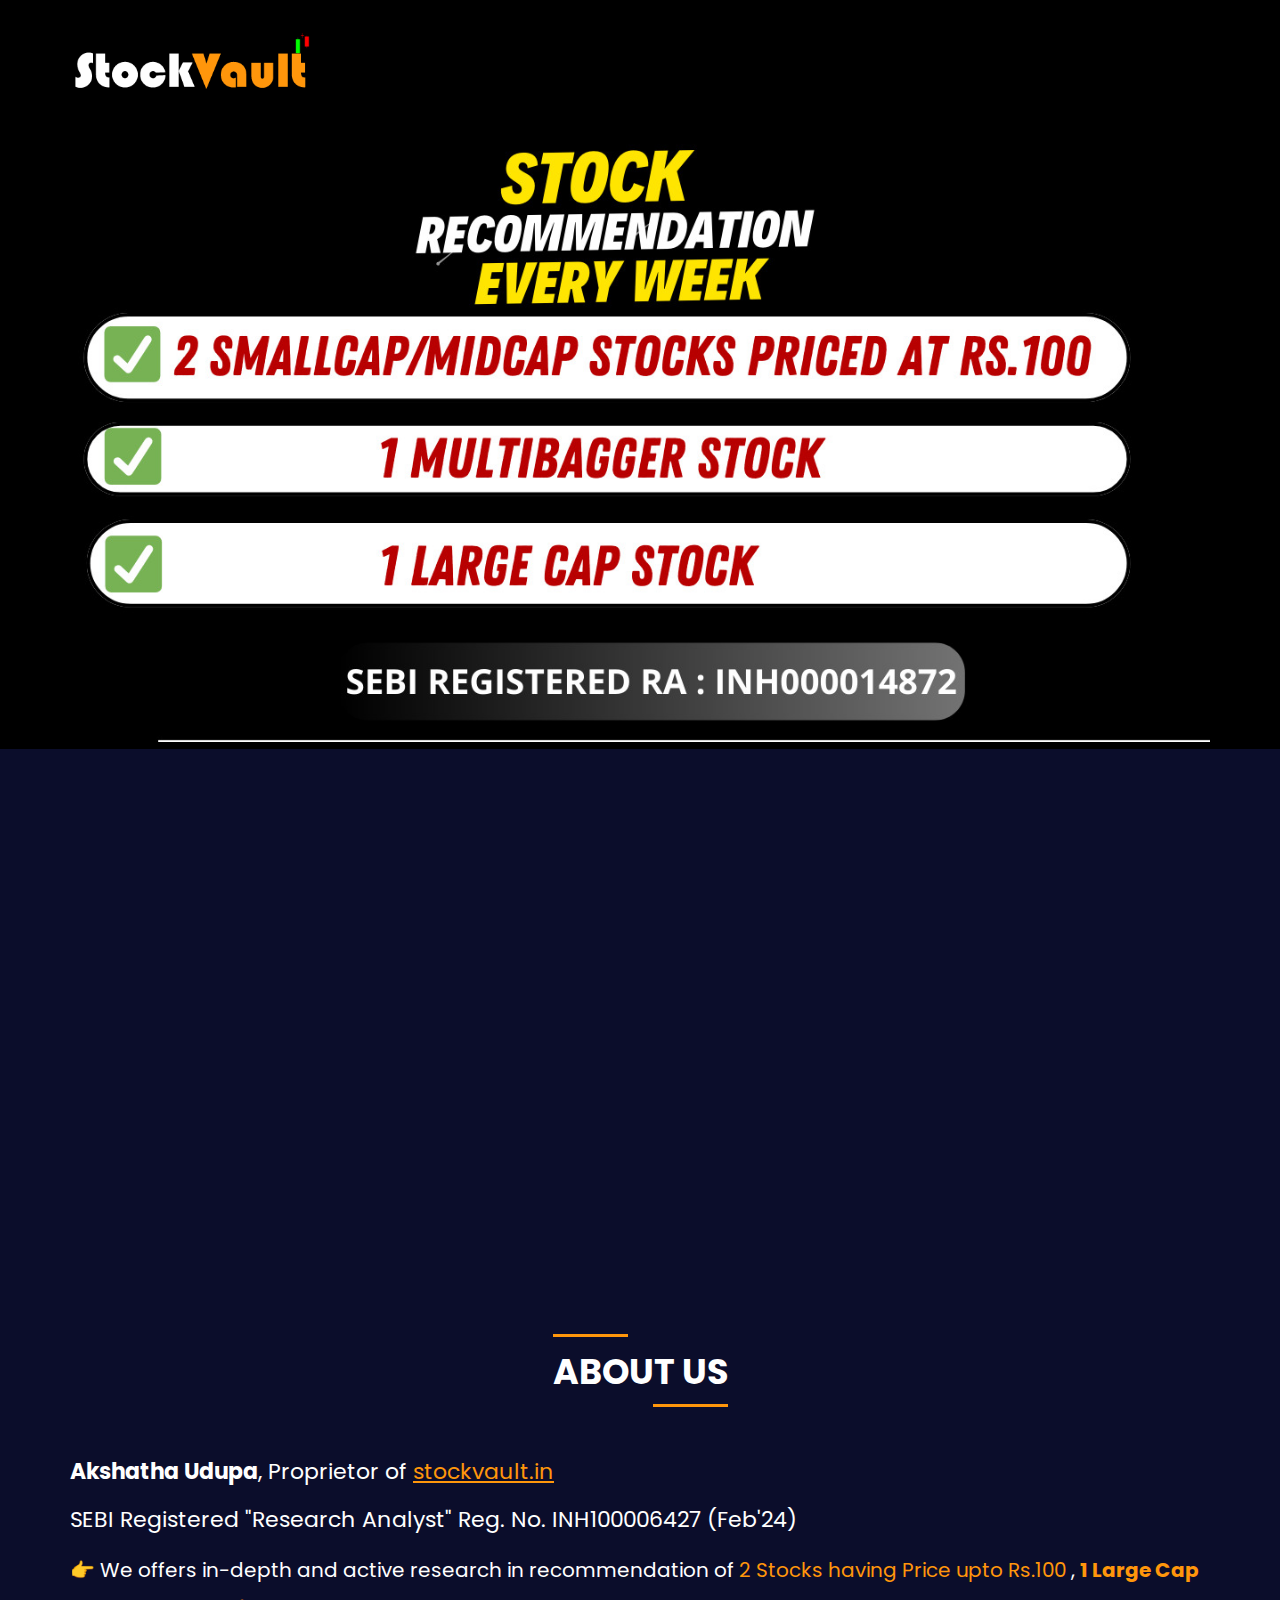
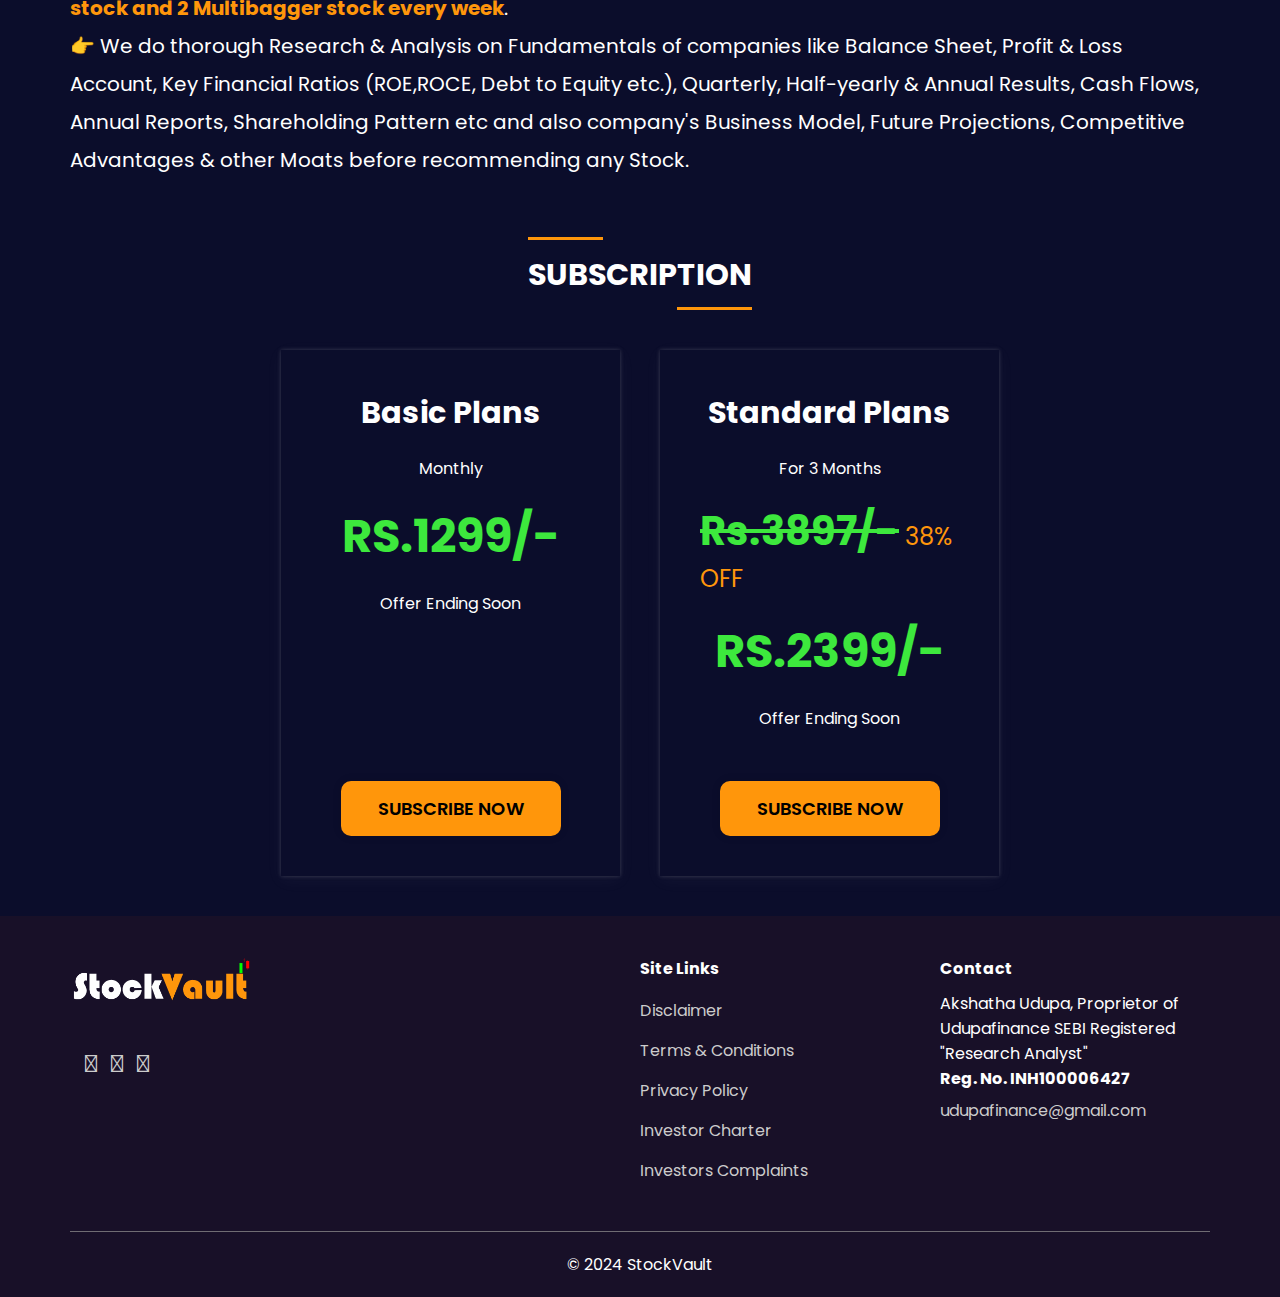
==== commit 44f7c16a: "change site name" ====
--- a/index.html
+++ b/index.html
@@ -68,14 +68,16 @@
             <a href="#" class="primary-color">stockvault.in</a>
           </h3>
           <h3>
-            SEBI Registered "Research Analyst" Reg. No. INH100006427 (Oct'18)
+            SEBI Registered "Research Analyst" Reg. No. INH100006427 (Feb'24)
           </h3>
           <p>
             👉 We offers in-depth and active research in recommendation of
-            <span class="primary-color">2 Stocks having Price Upto Rs.100</span>
+            <span class="primary-color">2 Stocks having Price upto Rs.100</span>
             ,
             <span class="primary-color"
-              >1 large cap stock and 1 multibagger stock every week</span
+              ><strong
+                >1 Large Cap stock and 2 Multibagger stock every week</strong
+              ></span
             >.
           </p>
           <p>
